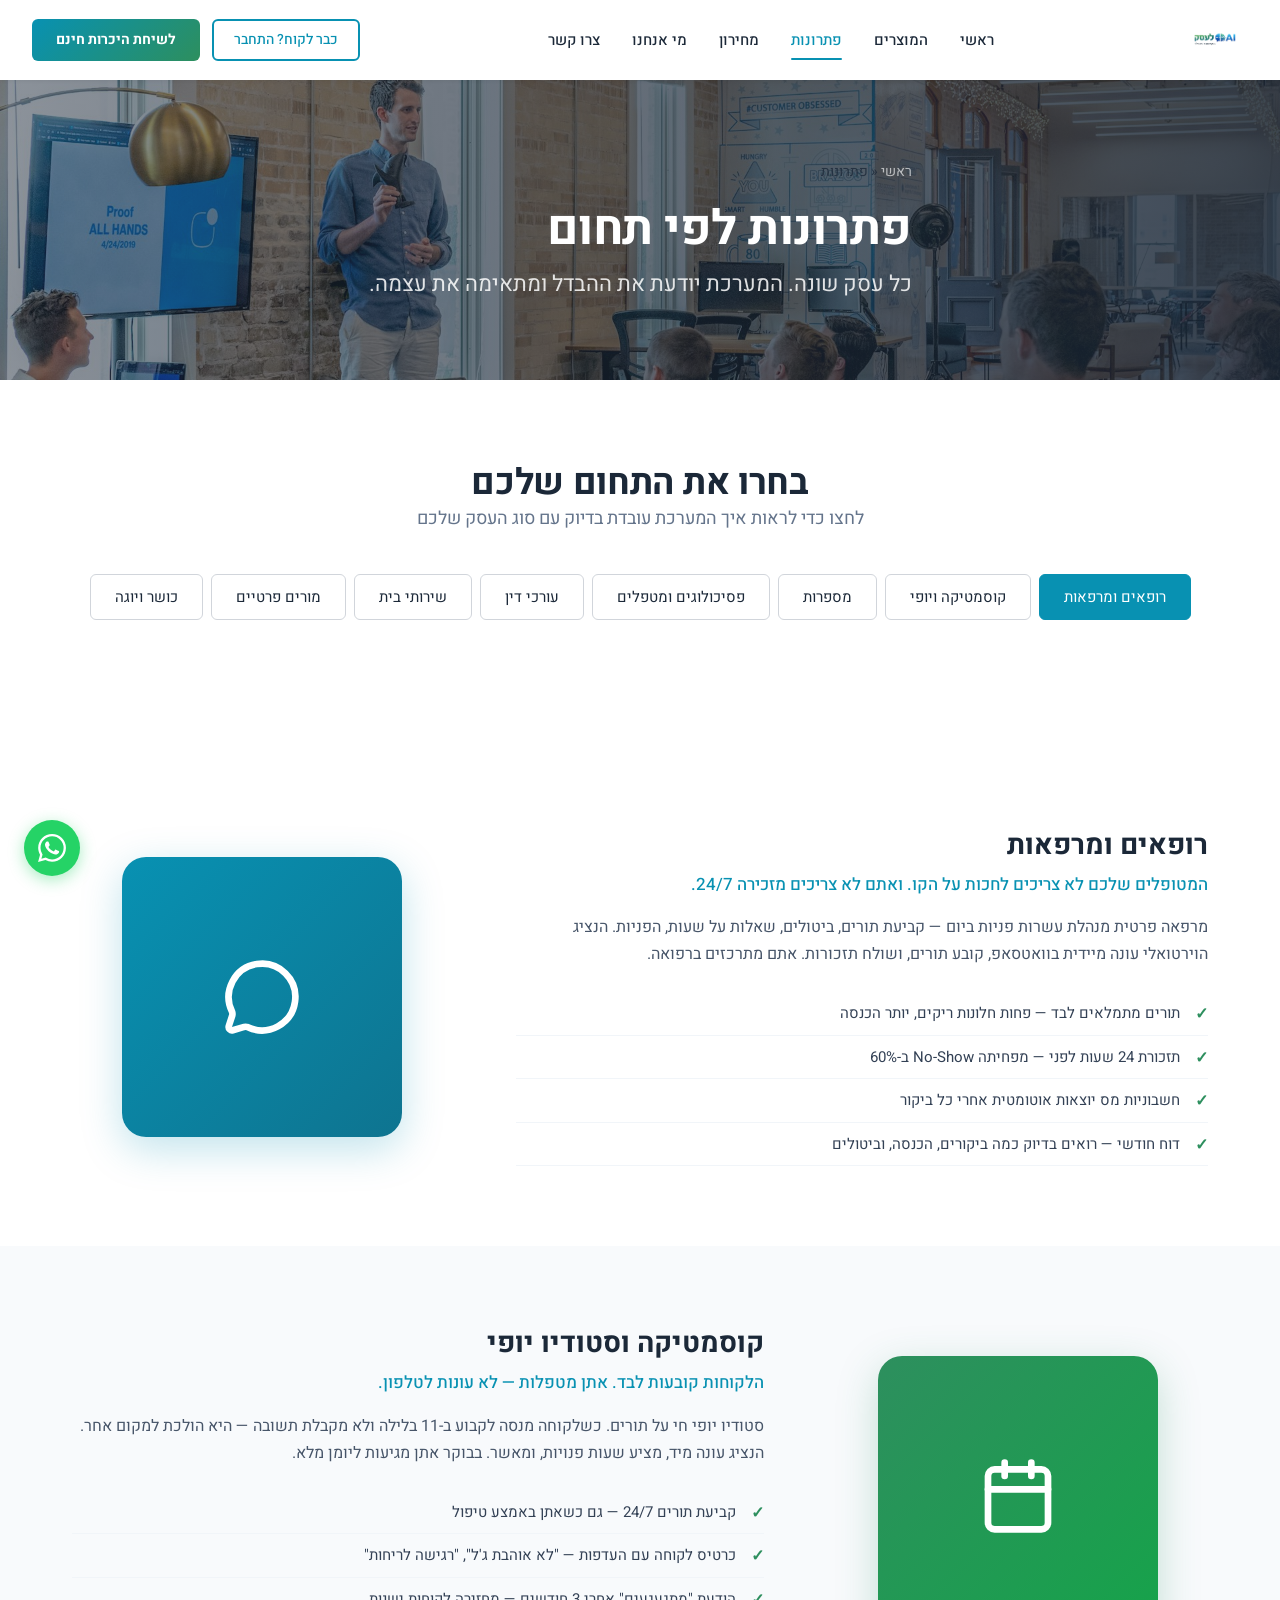
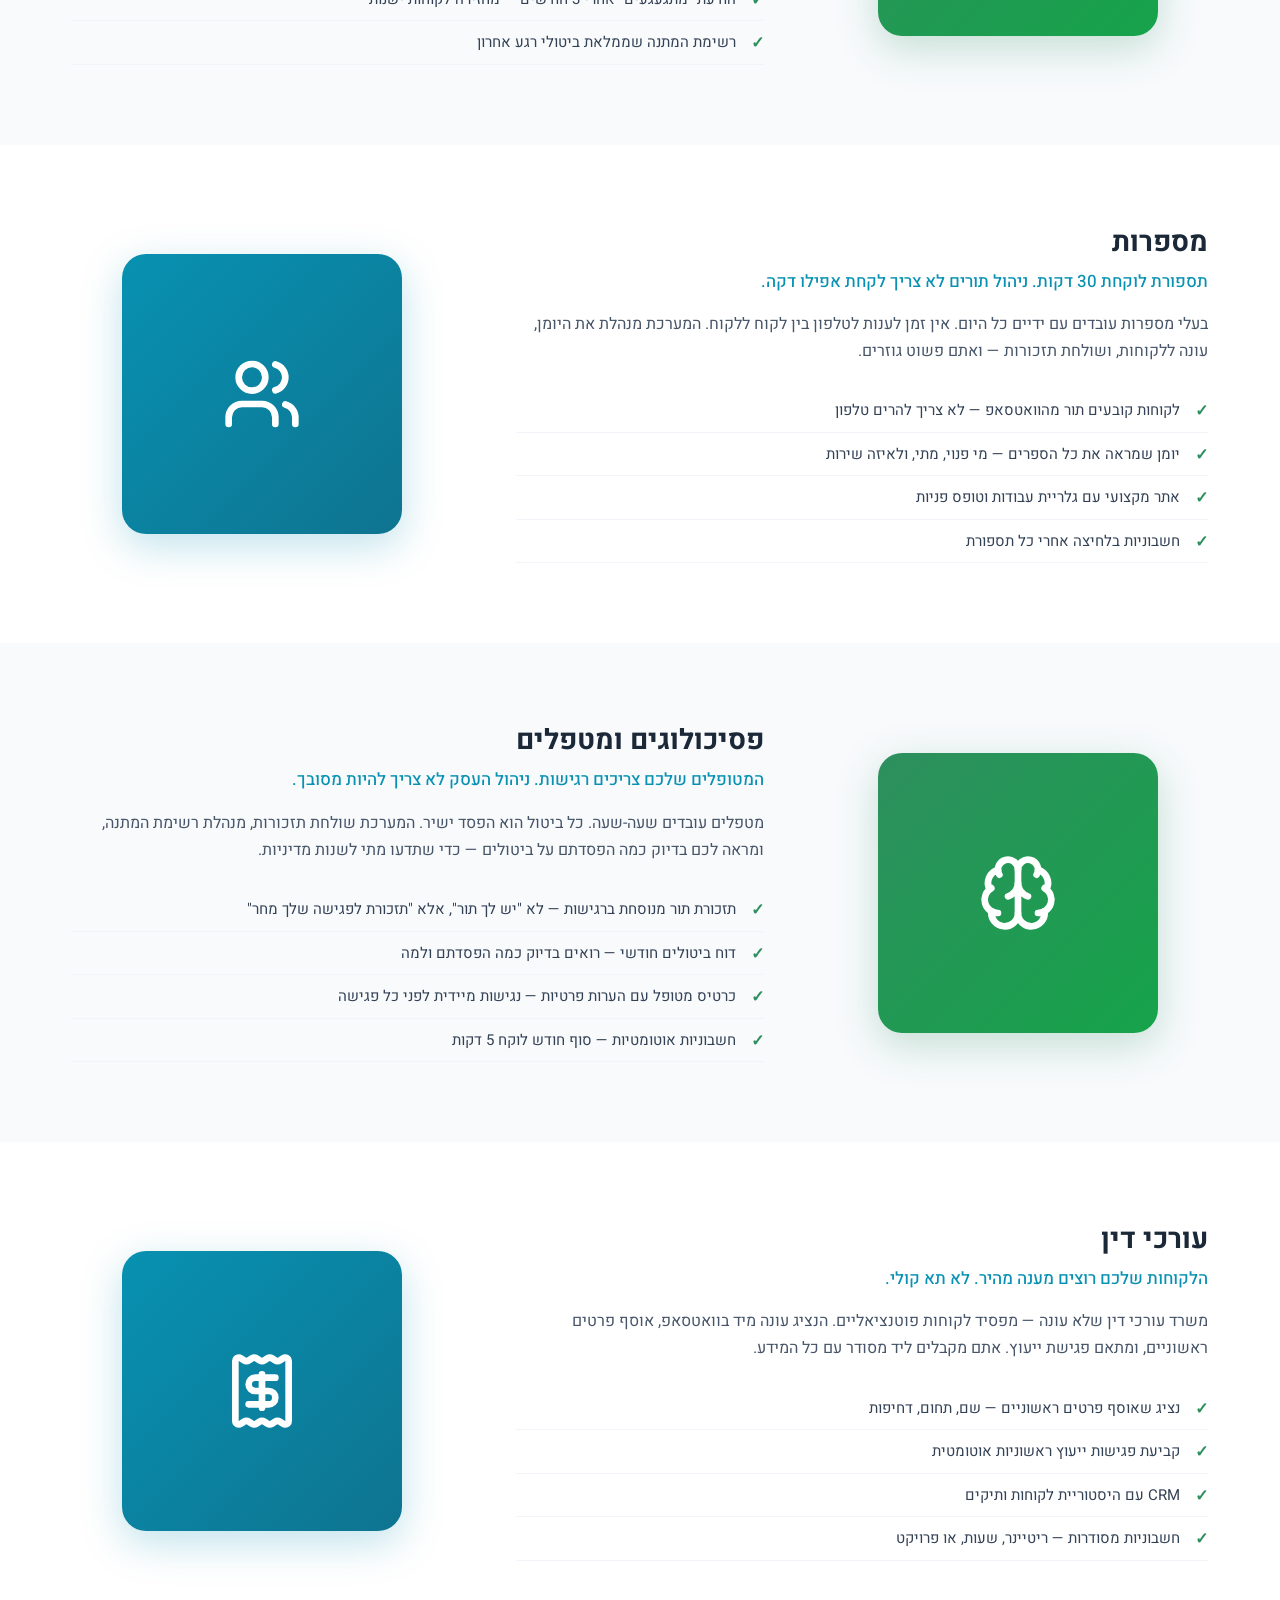
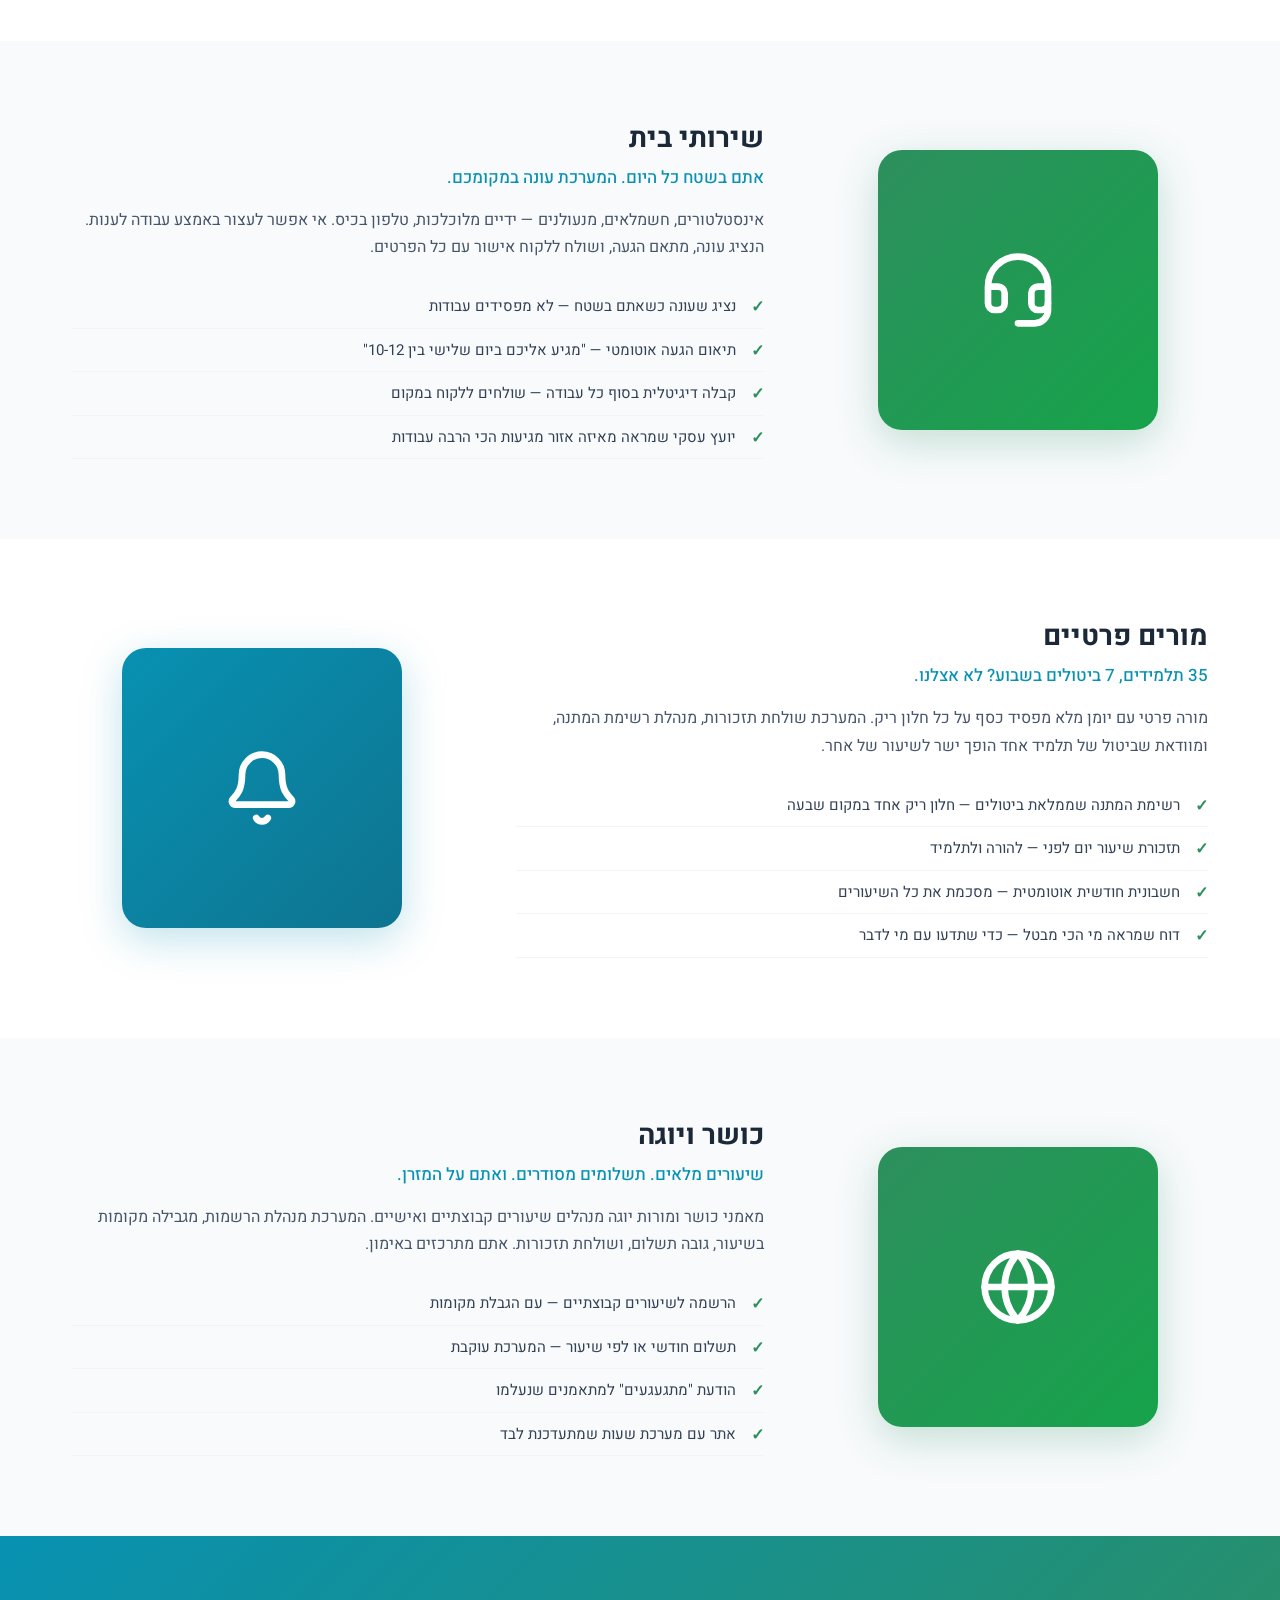
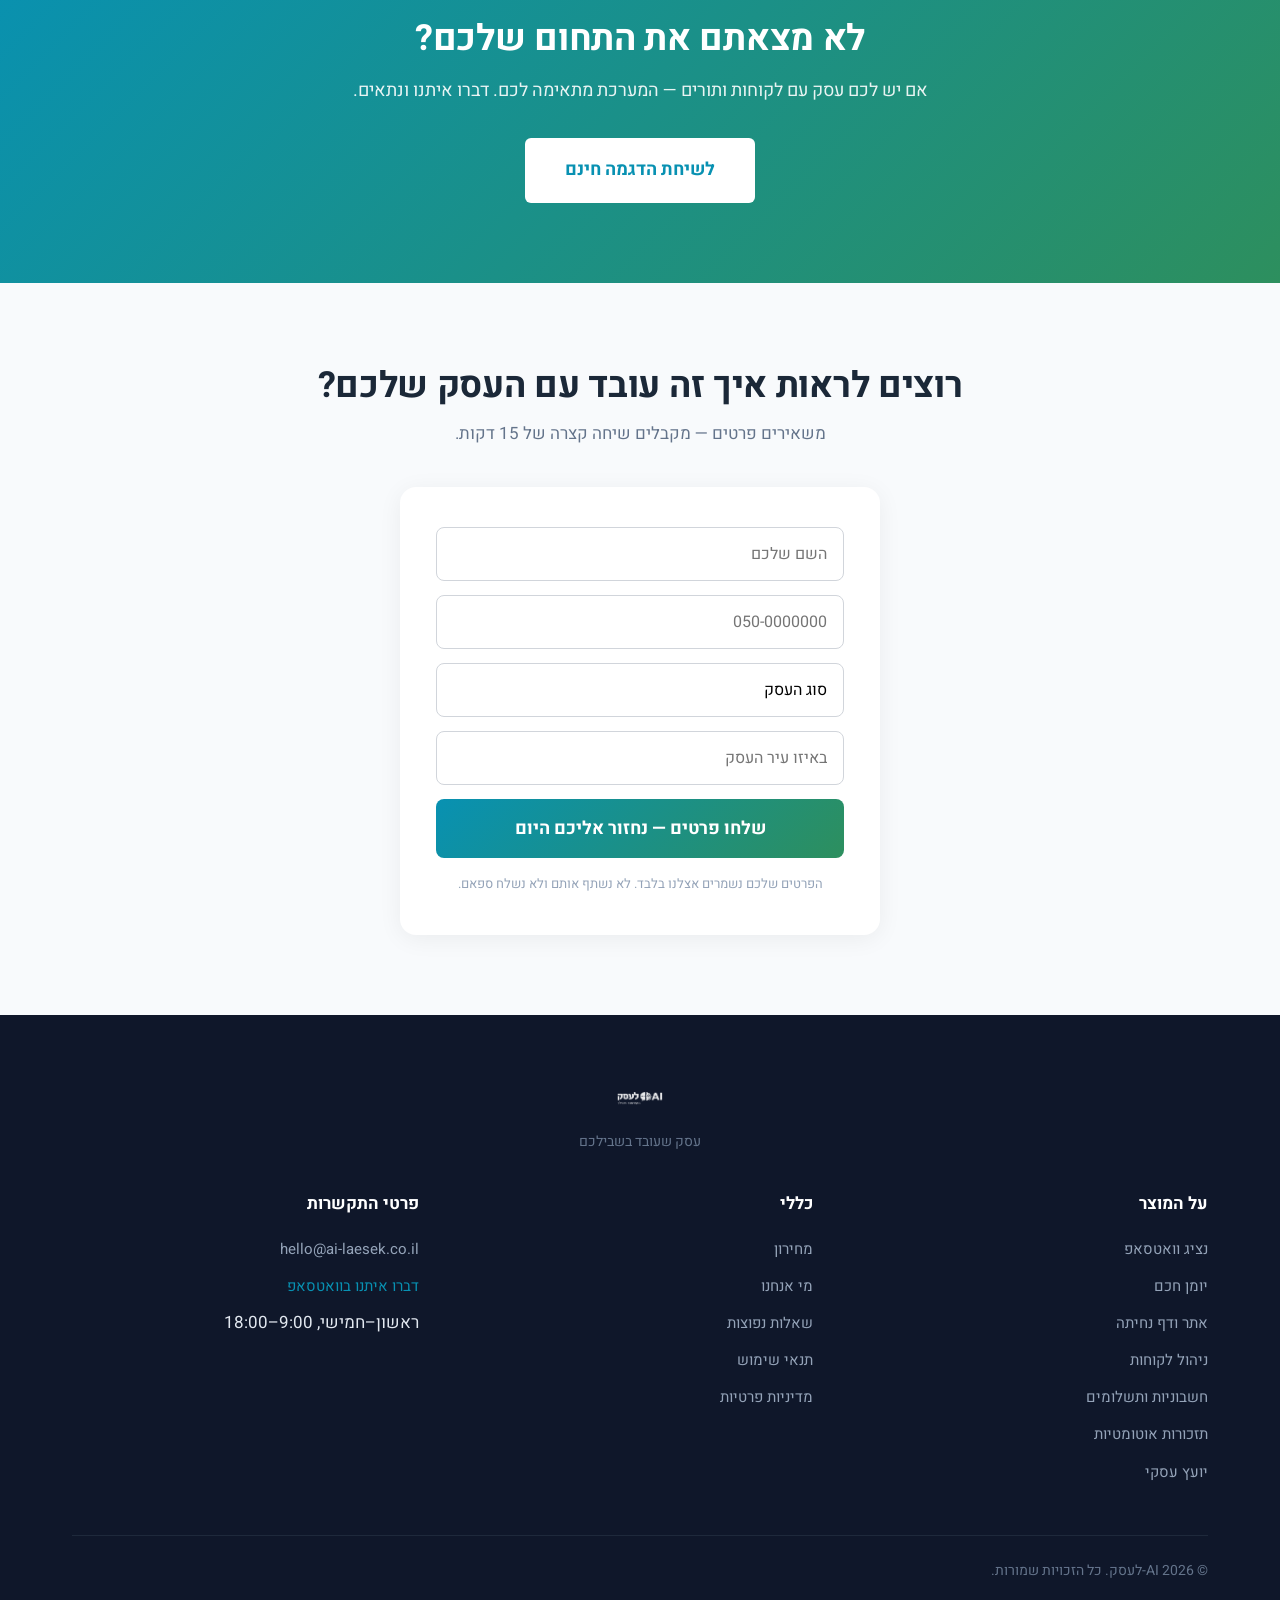
==== solutions.html @ e7e4cf7d "feat: add pricing, solutions, about, and contact pages Pricing: 3-tier cards (149/299/499), FAQ sect" ====
<!DOCTYPE html>
<html lang="he" dir="rtl">
<head>
  <meta charset="UTF-8">
  <meta name="viewport" content="width=device-width, initial-scale=1.0">
  <title>פתרונות לפי תחום — AI-לעסק</title>
  <meta name="description" content="פתרונות AI מותאמים לרופאים, קוסמטיקאיות, מספרות, פסיכולוגים, עורכי דין, מורים פרטיים ועוד.">
  <link rel="icon" href="logo.png" type="image/png">
  <link href="https://fonts.googleapis.com/css2?family=Heebo:wght@300;400;500;700;800&display=swap" rel="stylesheet">
  <link rel="stylesheet" href="style.css">
</head>
<body>

  <!-- ===== Nav ===== -->
  <nav class="nav">
    <div class="container-wide">
      <a href="index.html" class="nav-brand">
        <img src="logo.png" alt="AI-לעסק" class="nav-logo">
      </a>
      <div class="nav-links" id="navLinks">
        <a href="index.html" class="nav-link">ראשי</a>
        <a href="products.html" class="nav-link">המוצרים</a>
        <a href="solutions.html" class="nav-link active">פתרונות</a>
        <a href="pricing.html" class="nav-link">מחירון</a>
        <a href="about.html" class="nav-link">מי אנחנו</a>
        <a href="contact.html" class="nav-link">צרו קשר</a>
      </div>
      <div class="nav-actions">
        <a href="#" class="nav-login">כבר לקוח? התחבר</a>
        <a href="#lead-form" class="btn btn-primary btn-sm">לשיחת היכרות חינם</a>
      </div>
      <button class="nav-toggle" onclick="document.getElementById('navLinks').classList.toggle('open')" aria-label="תפריט">
        <span></span><span></span><span></span>
      </button>
    </div>
  </nav>

  <!-- ===== Page Header ===== -->
  <section class="page-header" style="background-image: url('assets/images/hero-bg.jpg');">
    <div class="container">
      <p class="hero-breadcrumb"><a href="index.html">ראשי</a> &laquo; פתרונות</p>
      <h1>פתרונות לפי תחום</h1>
      <h3>כל עסק שונה. המערכת יודעת את ההבדל ומתאימה את עצמה.</h3>
    </div>
  </section>

  <!-- ===== Intro ===== -->
  <section class="section-padding" style="background:#FFFFFF;">
    <div class="container text-center">
      <h2>בחרו את התחום שלכם</h2>
      <p style="color:#64748b; font-size:18px; margin-bottom:40px;">לחצו כדי לראות איך המערכת עובדת בדיוק עם סוג העסק שלכם</p>
      <div class="tabs">
        <a href="#medical" class="tab active">רופאים ומרפאות</a>
        <a href="#beauty" class="tab">קוסמטיקה ויופי</a>
        <a href="#hair" class="tab">מספרות</a>
        <a href="#therapy" class="tab">פסיכולוגים ומטפלים</a>
        <a href="#law" class="tab">עורכי דין</a>
        <a href="#home-services" class="tab">שירותי בית</a>
        <a href="#teaching" class="tab">מורים פרטיים</a>
        <a href="#fitness" class="tab">כושר ויוגה</a>
      </div>
    </div>
  </section>

  <!-- ===== Solution: Medical ===== -->
  <section id="medical" class="product-section section-padding">
    <div class="container">
      <div class="product-row">
        <div class="product-text">
          <h3>רופאים ומרפאות</h3>
          <p class="product-tagline">המטופלים שלכם לא צריכים לחכות על הקו. ואתם לא צריכים מזכירה 24/7.</p>
          <p>מרפאה פרטית מנהלת עשרות פניות ביום — קביעת תורים, ביטולים, שאלות על שעות, הפניות. הנציג הוירטואלי עונה מיידית בוואטסאפ, קובע תורים, ושולח תזכורות. אתם מתרכזים ברפואה.</p>
          <ul class="product-benefits">
            <li>תורים מתמלאים לבד — פחות חלונות ריקים, יותר הכנסה</li>
            <li>תזכורת 24 שעות לפני — מפחיתה No-Show ב-60%</li>
            <li>חשבוניות מס יוצאות אוטומטית אחרי כל ביקור</li>
            <li>דוח חודשי — רואים בדיוק כמה ביקורים, הכנסה, וביטולים</li>
          </ul>
        </div>
        <div class="product-visual">
          <div class="product-mockup">
            <img src="assets/icons/icon-chat.svg" alt="" style="width:80px; height:80px; filter:brightness(0) invert(1);">
          </div>
        </div>
      </div>
    </div>
  </section>

  <!-- ===== Solution: Beauty ===== -->
  <section id="beauty" class="product-section product-section-alt section-padding">
    <div class="container">
      <div class="product-row product-row-reverse">
        <div class="product-text">
          <h3>קוסמטיקה וסטודיו יופי</h3>
          <p class="product-tagline">הלקוחות קובעות לבד. אתן מטפלות — לא עונות לטלפון.</p>
          <p>סטודיו יופי חי על תורים. כשלקוחה מנסה לקבוע ב-11 בלילה ולא מקבלת תשובה — היא הולכת למקום אחר. הנציג עונה מיד, מציע שעות פנויות, ומאשר. בבוקר אתן מגיעות ליומן מלא.</p>
          <ul class="product-benefits">
            <li>קביעת תורים 24/7 — גם כשאתן באמצע טיפול</li>
            <li>כרטיס לקוחה עם העדפות — "לא אוהבת ג'ל", "רגישה לריחות"</li>
            <li>הודעת "מתגעגעים" אחרי 3 חודשים — מחזירה לקוחות ישנות</li>
            <li>רשימת המתנה שממלאת ביטולי רגע אחרון</li>
          </ul>
        </div>
        <div class="product-visual">
          <div class="product-mockup product-mockup-green">
            <img src="assets/icons/icon-calendar.svg" alt="" style="width:80px; height:80px; filter:brightness(0) invert(1);">
          </div>
        </div>
      </div>
    </div>
  </section>

  <!-- ===== Solution: Hair ===== -->
  <section id="hair" class="product-section section-padding">
    <div class="container">
      <div class="product-row">
        <div class="product-text">
          <h3>מספרות</h3>
          <p class="product-tagline">תספורת לוקחת 30 דקות. ניהול תורים לא צריך לקחת אפילו דקה.</p>
          <p>בעלי מספרות עובדים עם ידיים כל היום. אין זמן לענות לטלפון בין לקוח ללקוח. המערכת מנהלת את היומן, עונה ללקוחות, ושולחת תזכורות — ואתם פשוט גוזרים.</p>
          <ul class="product-benefits">
            <li>לקוחות קובעים תור מהוואטסאפ — לא צריך להרים טלפון</li>
            <li>יומן שמראה את כל הספרים — מי פנוי, מתי, ולאיזה שירות</li>
            <li>אתר מקצועי עם גלריית עבודות וטופס פניות</li>
            <li>חשבוניות בלחיצה אחרי כל תספורת</li>
          </ul>
        </div>
        <div class="product-visual">
          <div class="product-mockup">
            <img src="assets/icons/icon-users.svg" alt="" style="width:80px; height:80px; filter:brightness(0) invert(1);">
          </div>
        </div>
      </div>
    </div>
  </section>

  <!-- ===== Solution: Therapy ===== -->
  <section id="therapy" class="product-section product-section-alt section-padding">
    <div class="container">
      <div class="product-row product-row-reverse">
        <div class="product-text">
          <h3>פסיכולוגים ומטפלים</h3>
          <p class="product-tagline">המטופלים שלכם צריכים רגישות. ניהול העסק לא צריך להיות מסובך.</p>
          <p>מטפלים עובדים שעה-שעה. כל ביטול הוא הפסד ישיר. המערכת שולחת תזכורות, מנהלת רשימת המתנה, ומראה לכם בדיוק כמה הפסדתם על ביטולים — כדי שתדעו מתי לשנות מדיניות.</p>
          <ul class="product-benefits">
            <li>תזכורת תור מנוסחת ברגישות — לא "יש לך תור", אלא "תזכורת לפגישה שלך מחר"</li>
            <li>דוח ביטולים חודשי — רואים בדיוק כמה הפסדתם ולמה</li>
            <li>כרטיס מטופל עם הערות פרטיות — נגישות מיידית לפני כל פגישה</li>
            <li>חשבוניות אוטומטיות — סוף חודש לוקח 5 דקות</li>
          </ul>
        </div>
        <div class="product-visual">
          <div class="product-mockup product-mockup-green">
            <img src="assets/icons/icon-brain.svg" alt="" style="width:80px; height:80px; filter:brightness(0) invert(1);">
          </div>
        </div>
      </div>
    </div>
  </section>

  <!-- ===== Solution: Law ===== -->
  <section id="law" class="product-section section-padding">
    <div class="container">
      <div class="product-row">
        <div class="product-text">
          <h3>עורכי דין</h3>
          <p class="product-tagline">הלקוחות שלכם רוצים מענה מהיר. לא תא קולי.</p>
          <p>משרד עורכי דין שלא עונה — מפסיד לקוחות פוטנציאליים. הנציג עונה מיד בוואטסאפ, אוסף פרטים ראשוניים, ומתאם פגישת ייעוץ. אתם מקבלים ליד מסודר עם כל המידע.</p>
          <ul class="product-benefits">
            <li>נציג שאוסף פרטים ראשוניים — שם, תחום, דחיפות</li>
            <li>קביעת פגישות ייעוץ ראשוניות אוטומטית</li>
            <li>CRM עם היסטוריית לקוחות ותיקים</li>
            <li>חשבוניות מסודרות — ריטיינר, שעות, או פרויקט</li>
          </ul>
        </div>
        <div class="product-visual">
          <div class="product-mockup">
            <img src="assets/icons/icon-invoice.svg" alt="" style="width:80px; height:80px; filter:brightness(0) invert(1);">
          </div>
        </div>
      </div>
    </div>
  </section>

  <!-- ===== Solution: Home Services ===== -->
  <section id="home-services" class="product-section product-section-alt section-padding">
    <div class="container">
      <div class="product-row product-row-reverse">
        <div class="product-text">
          <h3>שירותי בית</h3>
          <p class="product-tagline">אתם בשטח כל היום. המערכת עונה במקומכם.</p>
          <p>אינסטלטורים, חשמלאים, מנעולנים — ידיים מלוכלכות, טלפון בכיס. אי אפשר לעצור באמצע עבודה לענות. הנציג עונה, מתאם הגעה, ושולח ללקוח אישור עם כל הפרטים.</p>
          <ul class="product-benefits">
            <li>נציג שעונה כשאתם בשטח — לא מפסידים עבודות</li>
            <li>תיאום הגעה אוטומטי — "מגיע אליכם ביום שלישי בין 10-12"</li>
            <li>קבלה דיגיטלית בסוף כל עבודה — שולחים ללקוח במקום</li>
            <li>יועץ עסקי שמראה מאיזה אזור מגיעות הכי הרבה עבודות</li>
          </ul>
        </div>
        <div class="product-visual">
          <div class="product-mockup product-mockup-green">
            <img src="assets/icons/icon-support.svg" alt="" style="width:80px; height:80px; filter:brightness(0) invert(1);">
          </div>
        </div>
      </div>
    </div>
  </section>

  <!-- ===== Solution: Teaching ===== -->
  <section id="teaching" class="product-section section-padding">
    <div class="container">
      <div class="product-row">
        <div class="product-text">
          <h3>מורים פרטיים</h3>
          <p class="product-tagline">35 תלמידים, 7 ביטולים בשבוע? לא אצלנו.</p>
          <p>מורה פרטי עם יומן מלא מפסיד כסף על כל חלון ריק. המערכת שולחת תזכורות, מנהלת רשימת המתנה, ומוודאת שביטול של תלמיד אחד הופך ישר לשיעור של אחר.</p>
          <ul class="product-benefits">
            <li>רשימת המתנה שממלאת ביטולים — חלון ריק אחד במקום שבעה</li>
            <li>תזכורת שיעור יום לפני — להורה ולתלמיד</li>
            <li>חשבונית חודשית אוטומטית — מסכמת את כל השיעורים</li>
            <li>דוח שמראה מי הכי מבטל — כדי שתדעו עם מי לדבר</li>
          </ul>
        </div>
        <div class="product-visual">
          <div class="product-mockup">
            <img src="assets/icons/icon-bell.svg" alt="" style="width:80px; height:80px; filter:brightness(0) invert(1);">
          </div>
        </div>
      </div>
    </div>
  </section>

  <!-- ===== Solution: Fitness ===== -->
  <section id="fitness" class="product-section product-section-alt section-padding">
    <div class="container">
      <div class="product-row product-row-reverse">
        <div class="product-text">
          <h3>כושר ויוגה</h3>
          <p class="product-tagline">שיעורים מלאים. תשלומים מסודרים. ואתם על המזרן.</p>
          <p>מאמני כושר ומורות יוגה מנהלים שיעורים קבוצתיים ואישיים. המערכת מנהלת הרשמות, מגבילה מקומות בשיעור, גובה תשלום, ושולחת תזכורות. אתם מתרכזים באימון.</p>
          <ul class="product-benefits">
            <li>הרשמה לשיעורים קבוצתיים — עם הגבלת מקומות</li>
            <li>תשלום חודשי או לפי שיעור — המערכת עוקבת</li>
            <li>הודעת "מתגעגעים" למתאמנים שנעלמו</li>
            <li>אתר עם מערכת שעות שמתעדכנת לבד</li>
          </ul>
        </div>
        <div class="product-visual">
          <div class="product-mockup product-mockup-green">
            <img src="assets/icons/icon-globe.svg" alt="" style="width:80px; height:80px; filter:brightness(0) invert(1);">
          </div>
        </div>
      </div>
    </div>
  </section>

  <!-- ===== CTA ===== -->
  <section class="cta-section section-padding">
    <div class="container">
      <h2>לא מצאתם את התחום שלכם?</h2>
      <p>אם יש לכם עסק עם לקוחות ותורים — המערכת מתאימה לכם. דברו איתנו ונתאים.</p>
      <a href="#lead-form" class="btn btn-white btn-lg">לשיחת הדגמה חינם</a>
    </div>
  </section>

  <!-- ===== Lead Form ===== -->
  <section id="lead-form" class="lead-form-section section-padding">
    <div class="container text-center">
      <h2>רוצים לראות איך זה עובד עם העסק שלכם?</h2>
      <p class="lead-form-sub">משאירים פרטים — מקבלים שיחה קצרה של 15 דקות.</p>
      <div class="form-container">
        <form>
          <input type="text" class="form-field" placeholder="השם שלכם" autocomplete="name">
          <input type="tel" class="form-field" placeholder="050-0000000" autocomplete="tel">
          <select class="form-field">
            <option value="" disabled selected>סוג העסק</option>
            <option value="medical">רפואה / מרפאה</option>
            <option value="beauty">יופי וטיפוח</option>
            <option value="hair">מספרה</option>
            <option value="therapy">טיפול נפשי</option>
            <option value="physio">פיזיותרפיה / רפואה משלימה</option>
            <option value="fitness">כושר / יוגה / פילאטיס</option>
            <option value="home">שירותי בית</option>
            <option value="consulting">ייעוץ / עריכת דין / ראיית חשבון</option>
            <option value="teaching">הוראה פרטית</option>
            <option value="other">אחר</option>
          </select>
          <input type="text" class="form-field" placeholder="באיזו עיר העסק" autocomplete="address-level2">
          <button type="button" class="form-submit">שלחו פרטים — נחזור אליכם היום</button>
          <p class="form-privacy">הפרטים שלכם נשמרים אצלנו בלבד. לא נשתף אותם ולא נשלח ספאם.</p>
        </form>
      </div>
    </div>
  </section>

  <!-- ===== Footer ===== -->
  <footer class="footer">
    <div class="container">
      <div style="text-align:center; margin-bottom:40px;">
        <img src="logo.png" alt="AI-לעסק" style="height:48px; margin:0 auto 8px; filter: brightness(0) invert(1); opacity:0.9;">
        <p style="font-size:14px; color:#64748b;">עסק שעובד בשבילכם</p>
      </div>
      <div class="footer-grid">
        <div class="footer-col"><h4>על המוצר</h4><ul><li><a href="products.html#whatsapp">נציג וואטסאפ</a></li><li><a href="products.html#calendar">יומן חכם</a></li><li><a href="products.html#website">אתר ודף נחיתה</a></li><li><a href="products.html#crm">ניהול לקוחות</a></li><li><a href="products.html#invoices">חשבוניות ותשלומים</a></li><li><a href="products.html#reminders">תזכורות אוטומטיות</a></li><li><a href="products.html#advisor">יועץ עסקי</a></li></ul></div>
        <div class="footer-col"><h4>כללי</h4><ul><li><a href="pricing.html">מחירון</a></li><li><a href="about.html">מי אנחנו</a></li><li><a href="#">שאלות נפוצות</a></li><li><a href="#">תנאי שימוש</a></li><li><a href="#">מדיניות פרטיות</a></li></ul></div>
        <div class="footer-col"><h4>פרטי התקשרות</h4><ul><li><a href="mailto:hello@ai-laesek.co.il">hello@ai-laesek.co.il</a></li><li><a href="#" style="color:#0891B2;">דברו איתנו בוואטסאפ</a></li><li>ראשון–חמישי, 9:00–18:00</li></ul></div>
      </div>
      <div class="footer-bottom"><span>&copy; 2026 AI-לעסק. כל הזכויות שמורות.</span><span></span></div>
    </div>
  </footer>

  <a href="#" class="wa-float" aria-label="WhatsApp"><svg width="28" height="28" viewBox="0 0 24 24" fill="white"><path d="M17.472 14.382c-.297-.149-1.758-.867-2.03-.967-.273-.099-.471-.148-.67.15-.197.297-.767.966-.94 1.164-.173.199-.347.223-.644.075-.297-.15-1.255-.463-2.39-1.475-.883-.788-1.48-1.761-1.653-2.059-.173-.297-.018-.458.13-.606.134-.133.298-.347.446-.52.149-.174.198-.298.298-.497.099-.198.05-.371-.025-.52-.075-.149-.669-1.612-.916-2.207-.242-.579-.487-.5-.669-.51-.173-.008-.371-.01-.57-.01-.198 0-.52.074-.792.372-.272.297-1.04 1.016-1.04 2.479 0 1.462 1.065 2.875 1.213 3.074.149.198 2.096 3.2 5.077 4.487.709.306 1.262.489 1.694.625.712.227 1.36.195 1.871.118.571-.085 1.758-.719 2.006-1.413.248-.694.248-1.289.173-1.413-.074-.124-.272-.198-.57-.347m-5.421 7.403h-.004a9.87 9.87 0 01-5.031-1.378l-.361-.214-3.741.982.998-3.648-.235-.374a9.86 9.86 0 01-1.51-5.26c.001-5.45 4.436-9.884 9.888-9.884 2.64 0 5.122 1.03 6.988 2.898a9.825 9.825 0 012.893 6.994c-.003 5.45-4.437 9.884-9.885 9.884m8.413-18.297A11.815 11.815 0 0012.05 0C5.495 0 .16 5.335.157 11.892c0 2.096.547 4.142 1.588 5.945L.057 24l6.305-1.654a11.882 11.882 0 005.683 1.448h.005c6.554 0 11.89-5.335 11.893-11.893a11.821 11.821 0 00-3.48-8.413z"/></svg></a>

</body>
</html>
---- style.css ----
/* ===== AI-לעסק — Shared Stylesheet =====
   Design system: Teal #0891B2 + Green #2D8F5E
   Font: Heebo (Hebrew), system fallback
   Layout reference: mybusiness.co.il
   ========================================= */

/* ===== Reset ===== */
*, *::before, *::after {
  margin: 0;
  padding: 0;
  box-sizing: border-box;
}

/* ===== Base ===== */
html {
  scroll-behavior: smooth;
}

body {
  font-family: 'Heebo', sans-serif;
  font-weight: 400;
  font-size: 17px;
  line-height: 1.6;
  color: #1B2838;
  background: #FFFFFF;
  overflow-x: hidden;
}

h1, h2, h3, h4 {
  line-height: 1.25;
  font-weight: 700;
}

h1 { font-size: 48px; letter-spacing: -0.5px; }
h2 { font-size: 36px; letter-spacing: -0.3px; }
h3 { font-size: 22px; }
h4 { font-size: 18px; }

a {
  text-decoration: none;
  color: inherit;
}

img {
  max-width: 100%;
  display: block;
}

ul { list-style: none; }

/* ===== Utility ===== */
.container {
  max-width: 1200px;
  margin-inline: auto;
  padding-inline: 32px;
}

.container-wide {
  max-width: 1400px;
  margin-inline: auto;
  padding-inline: 32px;
}

.section-padding {
  padding-block: 80px;
}

.text-center {
  text-align: center;
}

/* ===== Animations ===== */
@keyframes fadeInUp {
  from { opacity: 0; transform: translateY(24px); }
  to { opacity: 1; transform: translateY(0); }
}

.fade-in {
  animation: fadeInUp 0.6s ease-out both;
}

/* ===== Buttons ===== */
.btn {
  display: inline-flex;
  align-items: center;
  justify-content: center;
  gap: 8px;
  font-family: 'Heebo', sans-serif;
  font-weight: 700;
  font-size: 16px;
  border: none;
  border-radius: 6px;
  cursor: pointer;
  padding: 14px 32px;
  transition: transform 0.2s ease, box-shadow 0.2s ease, background 0.2s ease;
}

.btn:hover {
  transform: translateY(-1px);
  box-shadow: 0 4px 16px rgba(0,0,0,0.12);
}

.btn-primary {
  background: linear-gradient(135deg, #0891B2, #2D8F5E);
  color: #FFFFFF;
}

.btn-secondary {
  background: #FFFFFF;
  color: #0891B2;
  border: 2px solid #0891B2;
}

.btn-secondary:hover {
  background: #0891B2;
  color: #FFFFFF;
}

.btn-white {
  background: #FFFFFF;
  color: #0891B2;
  font-weight: 700;
}

.btn-white:hover {
  background: #f0fdfa;
}

.btn-sm {
  padding: 10px 24px;
  font-size: 14px;
}

.btn-lg {
  padding: 18px 40px;
  font-size: 18px;
}

/* ===== Nav (shared across all pages) ===== */
.nav {
  position: sticky;
  top: 0;
  z-index: 100;
  background: rgba(255, 255, 255, 0.97);
  backdrop-filter: blur(12px);
  -webkit-backdrop-filter: blur(12px);
  height: 80px;
  display: flex;
  align-items: center;
  box-shadow: 0 1px 4px rgba(0,0,0,0.06);
}

.nav .container-wide {
  display: flex;
  align-items: center;
  justify-content: space-between;
  width: 100%;
}

.nav-brand {
  display: flex;
  align-items: center;
}

.nav-logo {
  height: 44px;
  width: auto;
}

.nav-links {
  display: flex;
  align-items: center;
  gap: 32px;
}

.nav-link {
  font-size: 15px;
  font-weight: 500;
  color: #1B2838;
  padding: 8px 0;
  position: relative;
  transition: color 0.2s;
}

.nav-link:hover,
.nav-link.active {
  color: #0891B2;
}

.nav-link.active::after {
  content: '';
  position: absolute;
  bottom: 0;
  right: 0;
  left: 0;
  height: 2px;
  background: #0891B2;
  border-radius: 1px;
}

.nav-actions {
  display: flex;
  align-items: center;
  gap: 12px;
}

.nav-login {
  font-size: 14px;
  font-weight: 500;
  color: #0891B2;
  border: 2px solid #0891B2;
  border-radius: 6px;
  padding: 8px 20px;
  transition: all 0.2s;
}

.nav-login:hover {
  background: #0891B2;
  color: #FFFFFF;
}

/* Mobile menu toggle */
.nav-toggle {
  display: none;
  background: none;
  border: none;
  cursor: pointer;
  padding: 8px;
}

.nav-toggle span {
  display: block;
  width: 24px;
  height: 2px;
  background: #1B2838;
  margin: 6px 0;
  transition: 0.3s;
}

/* ===== Hero (full-width background image) ===== */
.hero {
  position: relative;
  min-height: 560px;
  display: flex;
  align-items: center;
  background-size: cover;
  background-position: center;
  background-repeat: no-repeat;
  overflow: hidden;
}

.hero::before {
  content: '';
  position: absolute;
  inset: 0;
  background: linear-gradient(to left, rgba(27, 40, 56, 0.82), rgba(27, 40, 56, 0.4));
  z-index: 1;
}

.hero .container {
  position: relative;
  z-index: 2;
}

.hero-content {
  max-width: 640px;
  margin-inline-start: auto;
  color: #FFFFFF;
}

.hero-breadcrumb {
  font-size: 14px;
  opacity: 0.8;
  margin-bottom: 16px;
}

.hero-breadcrumb a {
  color: #FFFFFF;
  opacity: 0.8;
}

.hero-breadcrumb a:hover {
  opacity: 1;
}

.hero h1 {
  font-size: 52px;
  margin-bottom: 20px;
  line-height: 1.15;
}

.hero-sub {
  font-size: 20px;
  font-weight: 300;
  line-height: 1.6;
  margin-bottom: 32px;
  opacity: 0.95;
}

.hero-actions {
  display: flex;
  gap: 16px;
  flex-wrap: wrap;
}

/* ===== Trust Strip (logos / verticals) ===== */
.trust-strip {
  padding: 40px 0;
  background: #FFFFFF;
  border-bottom: 1px solid #f1f5f9;
}

.trust-strip h3 {
  text-align: center;
  font-size: 18px;
  font-weight: 500;
  color: #64748b;
  margin-bottom: 24px;
}

.trust-logos {
  display: flex;
  align-items: center;
  justify-content: center;
  gap: 48px;
  flex-wrap: wrap;
}

.trust-logos img {
  height: 40px;
  opacity: 0.6;
  filter: grayscale(100%);
  transition: opacity 0.3s, filter 0.3s;
}

.trust-logos img:hover {
  opacity: 1;
  filter: none;
}

/* ===== Feature Grid (8 icons) ===== */
.features {
  background: #FFFFFF;
}

.features h2 {
  text-align: center;
  margin-bottom: 16px;
}

.features-subtitle {
  text-align: center;
  font-size: 18px;
  color: #64748b;
  margin-bottom: 56px;
}

.features-grid {
  display: grid;
  grid-template-columns: repeat(4, 1fr);
  gap: 40px;
}

.features-grid-5 {
  grid-template-columns: repeat(3, 1fr);
}

.feature-card {
  text-align: center;
  padding: 32px 16px;
}

.feature-icon {
  width: 72px;
  height: 72px;
  margin: 0 auto 20px;
  background: linear-gradient(135deg, #0891B2, #2D8F5E);
  border-radius: 16px;
  display: flex;
  align-items: center;
  justify-content: center;
  box-shadow: 0 4px 16px rgba(8, 145, 178, 0.2);
}

.feature-icon img {
  width: 36px;
  height: 36px;
  filter: brightness(0) invert(1);
}

.feature-icon .emoji-icon {
  font-size: 32px;
  line-height: 1;
}

.feature-card h4 {
  margin-bottom: 8px;
  color: #0891B2;
  font-size: 18px;
}

.feature-card p {
  font-size: 15px;
  color: #475569;
  line-height: 1.5;
}

/* ===== How It Works (3 steps) ===== */
.how-it-works {
  background: #f8fafc;
}

.how-it-works h2 {
  text-align: center;
  margin-bottom: 56px;
}

.steps-grid {
  display: grid;
  grid-template-columns: repeat(3, 1fr);
  gap: 40px;
}

.step-card {
  text-align: center;
  padding: 40px 24px;
  background: #FFFFFF;
  border-radius: 12px;
  box-shadow: 0 2px 12px rgba(0,0,0,0.04);
  position: relative;
}

.step-number {
  width: 56px;
  height: 56px;
  background: linear-gradient(135deg, #0891B2, #2D8F5E);
  color: #FFFFFF;
  border-radius: 50%;
  display: flex;
  align-items: center;
  justify-content: center;
  font-size: 24px;
  font-weight: 700;
  margin: 0 auto 20px;
}

.step-card h3 {
  margin-bottom: 12px;
  font-size: 20px;
}

.step-card p {
  font-size: 15px;
  color: #64748b;
  line-height: 1.6;
}

/* ===== Testimonials ===== */
.testimonials {
  background: #FFFFFF;
}

.testimonials h2 {
  text-align: center;
  margin-bottom: 56px;
}

.testimonials-grid {
  display: grid;
  grid-template-columns: repeat(3, 1fr);
  gap: 28px;
}

.testimonial-card {
  background: #FFFFFF;
  border: 1px solid #e2e8f0;
  border-radius: 12px;
  padding: 32px 28px;
  display: flex;
  flex-direction: column;
  transition: box-shadow 0.3s;
}

.testimonial-card:hover {
  box-shadow: 0 8px 24px rgba(0,0,0,0.08);
}

.testimonial-stars {
  color: #f59e0b;
  font-size: 18px;
  margin-bottom: 16px;
  letter-spacing: 2px;
}

.testimonial-text {
  flex: 1;
  font-size: 15px;
  line-height: 1.7;
  color: #334155;
  margin-bottom: 24px;
}

.testimonial-footer {
  display: flex;
  align-items: center;
  gap: 12px;
}

.testimonial-avatar {
  width: 44px;
  height: 44px;
  border-radius: 50%;
  display: flex;
  align-items: center;
  justify-content: center;
  font-weight: 700;
  font-size: 18px;
  color: #FFFFFF;
  flex-shrink: 0;
}

.avatar-1 { background: #0891B2; }
.avatar-2 { background: #2D8F5E; }
.avatar-3 { background: #0891B2; }
.avatar-4 { background: #7c3aed; }
.avatar-5 { background: #e11d48; }
.avatar-6 { background: #f59e0b; }

.testimonial-info {
  display: flex;
  flex-direction: column;
}

.testimonial-name {
  font-weight: 700;
  font-size: 15px;
}

.testimonial-role {
  font-size: 13px;
  color: #64748b;
}

/* ===== CTA Section ===== */
.cta-section {
  background: linear-gradient(135deg, #0891B2, #2D8F5E);
  color: #FFFFFF;
  text-align: center;
}

.cta-section h2 {
  margin-bottom: 16px;
}

.cta-section p {
  font-size: 18px;
  opacity: 0.9;
  margin-bottom: 32px;
  max-width: 600px;
  margin-inline: auto;
}

/* ===== Lead Form ===== */
.lead-form-section {
  background: #f8fafc;
}

.lead-form-section h2 {
  text-align: center;
  margin-bottom: 12px;
}

.lead-form-sub {
  text-align: center;
  font-size: 17px;
  color: #64748b;
  margin-bottom: 40px;
  max-width: 560px;
  margin-inline: auto;
}

.form-container {
  max-width: 480px;
  margin: 0 auto;
  background: #FFFFFF;
  border-radius: 16px;
  padding: 40px 36px;
  box-shadow: 0 4px 24px rgba(0,0,0,0.06);
}

.form-field {
  display: block;
  width: 100%;
  padding: 14px 16px;
  border: 1px solid #d1d5db;
  border-radius: 8px;
  font-family: 'Heebo', sans-serif;
  font-size: 16px;
  direction: rtl;
  margin-bottom: 14px;
  transition: border-color 0.2s;
  background: #FFFFFF;
  -webkit-appearance: none;
}

.form-field:focus {
  outline: none;
  border-color: #0891B2;
  box-shadow: 0 0 0 3px rgba(8, 145, 178, 0.1);
}

.form-submit {
  display: block;
  width: 100%;
  padding: 16px;
  background: linear-gradient(135deg, #0891B2, #2D8F5E);
  color: #FFFFFF;
  border: none;
  border-radius: 8px;
  font-family: 'Heebo', sans-serif;
  font-size: 18px;
  font-weight: 700;
  cursor: pointer;
  transition: transform 0.2s, box-shadow 0.2s;
  margin-top: 8px;
}

.form-submit:hover {
  transform: translateY(-1px);
  box-shadow: 0 4px 16px rgba(8, 145, 178, 0.3);
}

.form-privacy {
  text-align: center;
  font-size: 13px;
  color: #94a3b8;
  margin-top: 16px;
}

/* ===== Footer (shared across all pages) ===== */
.footer-cta {
  background: linear-gradient(135deg, #0891B2, #2D8F5E);
  padding: 60px 0;
}

.footer-cta h2 {
  text-align: center;
  color: #FFFFFF;
  margin-bottom: 32px;
}

.footer-cta .form-container {
  background: rgba(255,255,255,0.1);
  backdrop-filter: blur(8px);
  border: 1px solid rgba(255,255,255,0.2);
}

.footer-cta .form-field {
  background: rgba(255,255,255,0.95);
}

.footer-cta .form-submit {
  background: #FFFFFF;
  color: #0891B2;
}

.footer {
  background: #0f172a;
  color: #e2e8f0;
  padding: 60px 0 32px;
}

.footer-grid {
  display: grid;
  grid-template-columns: 1fr 1fr 1fr;
  gap: 48px;
  margin-bottom: 40px;
}

.footer-col h4 {
  color: #FFFFFF;
  font-size: 17px;
  margin-bottom: 20px;
}

.footer-col ul li {
  margin-bottom: 10px;
}

.footer-col ul li a {
  color: #94a3b8;
  font-size: 15px;
  transition: color 0.2s;
}

.footer-col ul li a:hover {
  color: #0891B2;
}

.footer-contact-item {
  display: flex;
  align-items: center;
  gap: 12px;
  margin-bottom: 14px;
  font-size: 15px;
  color: #94a3b8;
}

.footer-contact-icon {
  width: 20px;
  height: 20px;
  color: #0891B2;
  flex-shrink: 0;
}

.footer-social {
  display: flex;
  gap: 16px;
  margin-top: 20px;
}

.footer-social a {
  width: 40px;
  height: 40px;
  border-radius: 50%;
  border: 1px solid #334155;
  display: flex;
  align-items: center;
  justify-content: center;
  color: #94a3b8;
  font-size: 16px;
  transition: all 0.2s;
}

.footer-social a:hover {
  border-color: #0891B2;
  color: #0891B2;
  background: rgba(8, 145, 178, 0.1);
}

.footer-bottom {
  border-top: 1px solid #1e293b;
  padding-top: 24px;
  display: flex;
  justify-content: space-between;
  align-items: center;
  font-size: 14px;
  color: #64748b;
}

.footer-bottom-logo {
  height: 32px;
  opacity: 0.7;
}

/* ===== WhatsApp Float Button ===== */
.wa-float {
  position: fixed;
  bottom: 24px;
  left: 24px;
  width: 56px;
  height: 56px;
  background: #25D366;
  border-radius: 50%;
  display: flex;
  align-items: center;
  justify-content: center;
  box-shadow: 0 4px 16px rgba(37, 211, 102, 0.4);
  z-index: 99;
  transition: transform 0.2s;
  color: #FFFFFF;
  font-size: 28px;
}

.wa-float:hover {
  transform: scale(1.1);
}

/* ===== Page Header (for inner pages) ===== */
.page-header {
  position: relative;
  min-height: 300px;
  display: flex;
  align-items: center;
  background-size: cover;
  background-position: center;
}

.page-header::before {
  content: '';
  position: absolute;
  inset: 0;
  background: linear-gradient(to left, rgba(27, 40, 56, 0.85), rgba(27, 40, 56, 0.5));
  z-index: 1;
}

.page-header .container {
  position: relative;
  z-index: 2;
  text-align: right;
}

.page-header h1 {
  color: #FFFFFF;
  margin-bottom: 12px;
}

.page-header h3 {
  color: rgba(255,255,255,0.85);
  font-weight: 400;
}

/* ===== Pricing Cards ===== */
.pricing-grid {
  display: grid;
  grid-template-columns: repeat(3, 1fr);
  gap: 28px;
}

.pricing-card {
  background: #FFFFFF;
  border-radius: 16px;
  padding: 40px 28px;
  text-align: center;
  border: 1px solid #e2e8f0;
  transition: transform 0.3s, box-shadow 0.3s;
}

.pricing-card:hover {
  transform: translateY(-4px);
  box-shadow: 0 12px 32px rgba(0,0,0,0.08);
}

.pricing-card.featured {
  border: 2px solid #0891B2;
  position: relative;
}

.pricing-card.featured::before {
  content: attr(data-badge);
  position: absolute;
  top: -14px;
  right: 50%;
  transform: translateX(50%);
  background: linear-gradient(135deg, #0891B2, #2D8F5E);
  color: #FFFFFF;
  padding: 4px 20px;
  border-radius: 20px;
  font-size: 13px;
  font-weight: 700;
}

.pricing-card h3 {
  margin-bottom: 8px;
}

.pricing-price {
  font-size: 48px;
  font-weight: 700;
  color: #0891B2;
  margin: 16px 0 4px;
}

.pricing-price span {
  font-size: 18px;
  color: #64748b;
}

.pricing-period {
  font-size: 14px;
  color: #94a3b8;
  margin-bottom: 24px;
}

.pricing-features {
  text-align: right;
  margin-bottom: 32px;
}

.pricing-features li {
  padding: 8px 0;
  font-size: 15px;
  color: #475569;
  border-bottom: 1px solid #f1f5f9;
  display: flex;
  align-items: center;
  gap: 8px;
}

.pricing-features li::before {
  content: '✓';
  color: #2D8F5E;
  font-weight: 700;
  flex-shrink: 0;
}

/* ===== Tabs (for products page) ===== */
.tabs {
  display: flex;
  flex-wrap: wrap;
  gap: 8px;
  justify-content: center;
  margin-bottom: 48px;
}

.tab {
  padding: 10px 24px;
  border: 1px solid #d1d5db;
  border-radius: 6px;
  font-family: 'Heebo', sans-serif;
  font-size: 15px;
  cursor: pointer;
  background: #FFFFFF;
  transition: all 0.2s;
}

.tab:hover,
.tab.active {
  background: #0891B2;
  color: #FFFFFF;
  border-color: #0891B2;
}

/* ===== FAQ ===== */
.faq-item {
  background: #FFFFFF;
  border: 1px solid #e2e8f0;
  border-radius: 12px;
  padding: 24px 28px;
  margin-bottom: 16px;
}

.faq-question {
  color: #1B2838;
  font-size: 17px;
  margin-bottom: 8px;
}

.faq-answer {
  color: #64748b;
  font-size: 15px;
  line-height: 1.6;
}

/* ===== Product Sections (products page) ===== */
.product-section {
  background: #FFFFFF;
}

.product-section-alt {
  background: #f8fafc;
}

.product-row {
  display: grid;
  grid-template-columns: 1fr 380px;
  gap: 64px;
  align-items: center;
}

.product-row-reverse {
  grid-template-columns: 380px 1fr;
}

.product-row-reverse .product-visual {
  order: -1;
}

.product-icon-inline {
  width: 56px;
  height: 56px;
  background: linear-gradient(135deg, #0891B2, #2D8F5E);
  border-radius: 14px;
  display: flex;
  align-items: center;
  justify-content: center;
  margin-bottom: 20px;
}

.product-icon-inline img {
  width: 28px;
  height: 28px;
  filter: brightness(0) invert(1);
}

.product-text h3 {
  font-size: 28px;
  margin-bottom: 8px;
  color: #1B2838;
}

.product-tagline {
  font-size: 17px;
  color: #0891B2;
  font-weight: 500;
  margin-bottom: 16px;
}

.product-text > p:not(.product-tagline) {
  font-size: 16px;
  color: #475569;
  line-height: 1.7;
  margin-bottom: 24px;
}

.product-benefits {
  list-style: none;
  padding: 0;
}

.product-benefits li {
  position: relative;
  padding: 10px 0 10px 0;
  padding-inline-start: 28px;
  font-size: 15px;
  color: #334155;
  line-height: 1.5;
  border-bottom: 1px solid #f1f5f9;
}

.product-benefits li::before {
  content: '✓';
  position: absolute;
  inset-inline-start: 0;
  color: #2D8F5E;
  font-weight: 700;
  font-size: 16px;
}

.product-visual {
  display: flex;
  align-items: center;
  justify-content: center;
}

.product-mockup {
  width: 280px;
  height: 280px;
  background: linear-gradient(135deg, #0891B2, #0e7490);
  border-radius: 24px;
  display: flex;
  align-items: center;
  justify-content: center;
  box-shadow: 0 12px 40px rgba(8, 145, 178, 0.25);
}

.product-mockup-green {
  background: linear-gradient(135deg, #2D8F5E, #16a34a);
  box-shadow: 0 12px 40px rgba(45, 143, 94, 0.25);
}

/* ===== Responsive ===== */
@media (max-width: 1024px) {
  h1 { font-size: 40px; }
  h2 { font-size: 30px; }
  .hero h1 { font-size: 42px; }
  .features-grid { grid-template-columns: repeat(2, 1fr); gap: 24px; }
  .features-grid-5 { grid-template-columns: repeat(2, 1fr); }
  .pricing-grid { grid-template-columns: repeat(2, 1fr); }
  .footer-grid { grid-template-columns: 1fr 1fr; gap: 32px; }
  .product-row, .product-row-reverse { grid-template-columns: 1fr 280px; gap: 40px; }
}

@media (max-width: 768px) {
  .nav-links { display: none; }
  .nav-toggle { display: block; }

  .nav-links.open {
    display: flex;
    flex-direction: column;
    position: absolute;
    top: 80px;
    right: 0;
    left: 0;
    background: #FFFFFF;
    padding: 24px 32px;
    box-shadow: 0 8px 24px rgba(0,0,0,0.08);
    gap: 16px;
  }

  .hero { min-height: 440px; }
  .hero h1 { font-size: 36px; }
  .hero-sub { font-size: 17px; }
  .hero-content { max-width: 100%; }
  .hero-actions { flex-direction: column; }
  .hero-actions .btn { width: 100%; text-align: center; }

  .steps-grid { grid-template-columns: 1fr; gap: 24px; }
  .testimonials-grid { grid-template-columns: 1fr; }
  .pricing-grid { grid-template-columns: 1fr; }
  .footer-grid { grid-template-columns: 1fr; gap: 32px; }
  .footer-bottom { flex-direction: column; gap: 12px; text-align: center; }
  .product-row, .product-row-reverse { grid-template-columns: 1fr; gap: 32px; }
  .product-row-reverse .product-visual { order: 0; }
  .product-mockup { width: 200px; height: 200px; margin: 0 auto; }
  .product-text h3 { font-size: 24px; }
  [style*="grid-template-columns:repeat(4"] { grid-template-columns: repeat(2, 1fr) !important; }
  [style*="grid-template-columns:1fr 1fr; gap:64px"] { grid-template-columns: 1fr !important; gap: 40px !important; }
}

@media (max-width: 480px) {
  body { font-size: 16px; }
  h1 { font-size: 32px; }
  h2 { font-size: 26px; }
  .hero h1 { font-size: 30px; }
  .container, .container-wide { padding-inline: 20px; }
  .section-padding { padding-block: 56px; }
  .features-grid, .features-grid-5 { grid-template-columns: 1fr 1fr; gap: 16px; }
  .feature-card { padding: 20px 12px; }
  .form-container { padding: 28px 20px; }
}
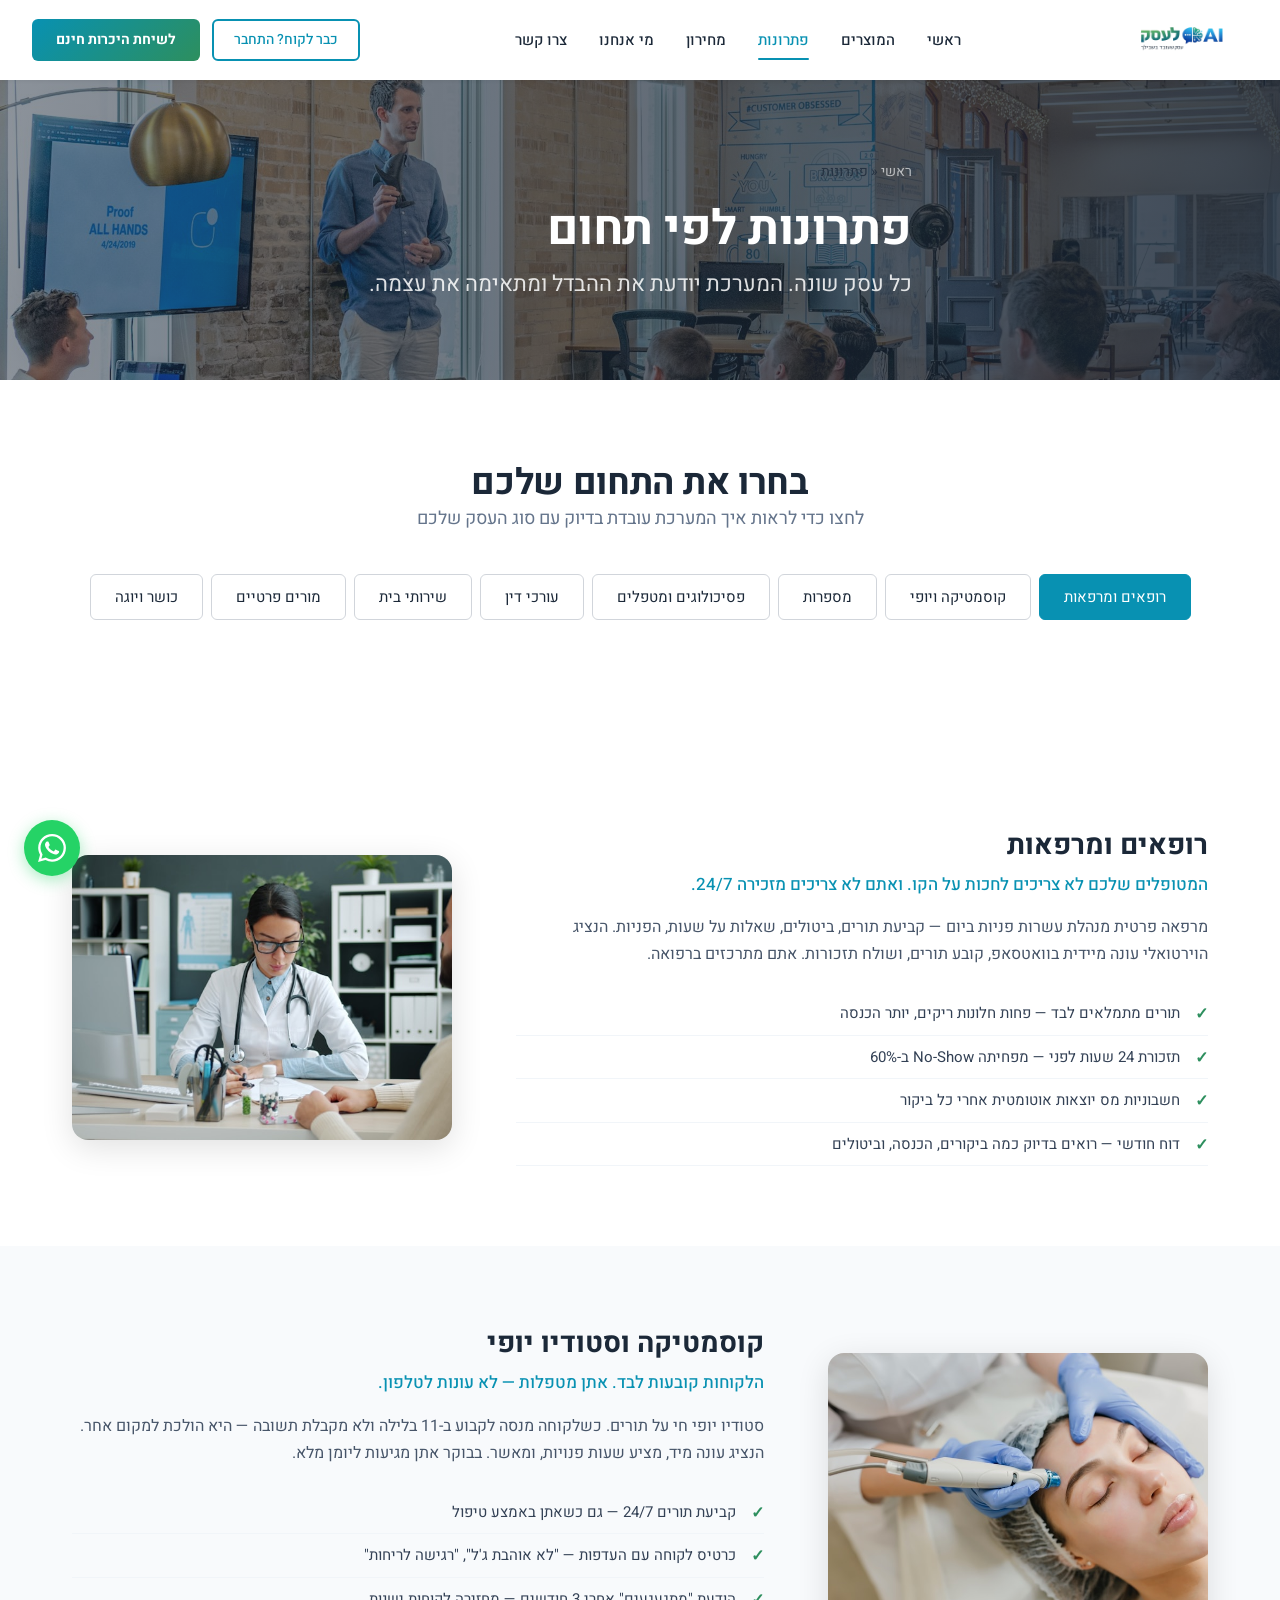
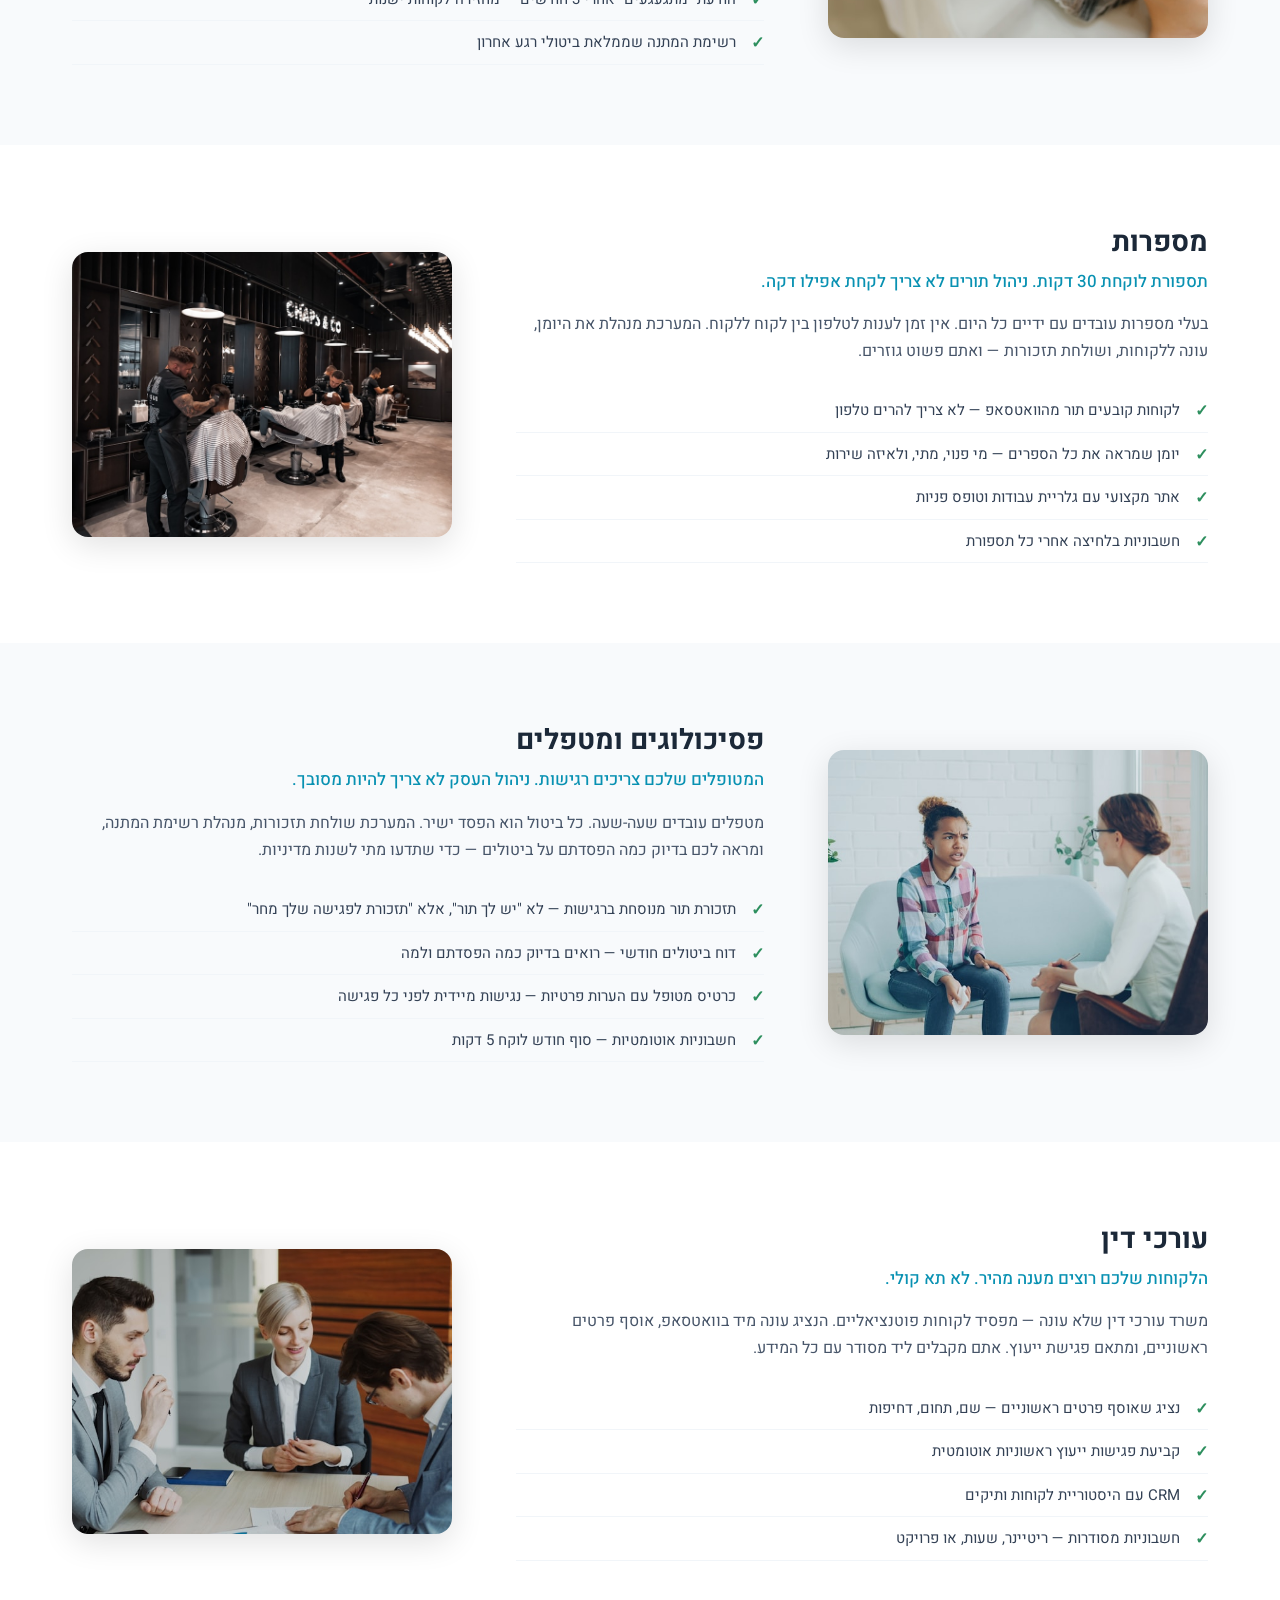
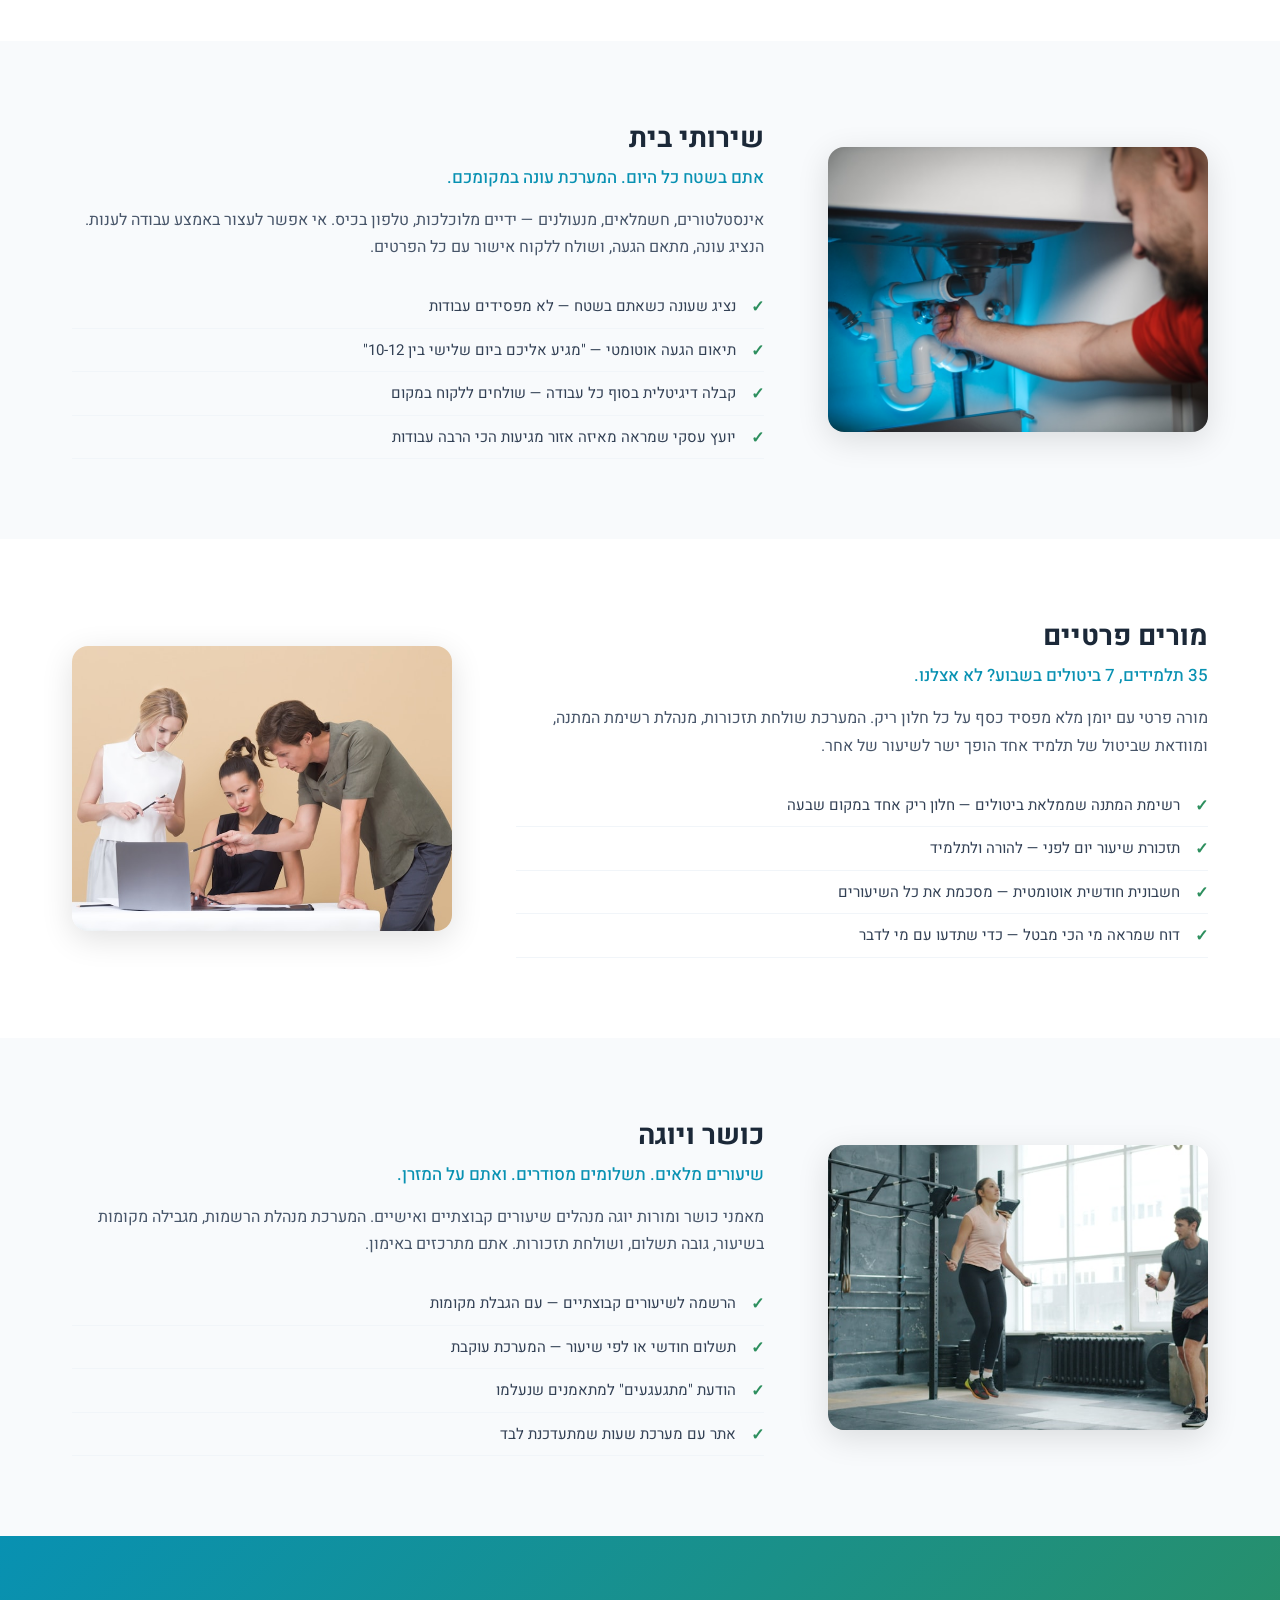
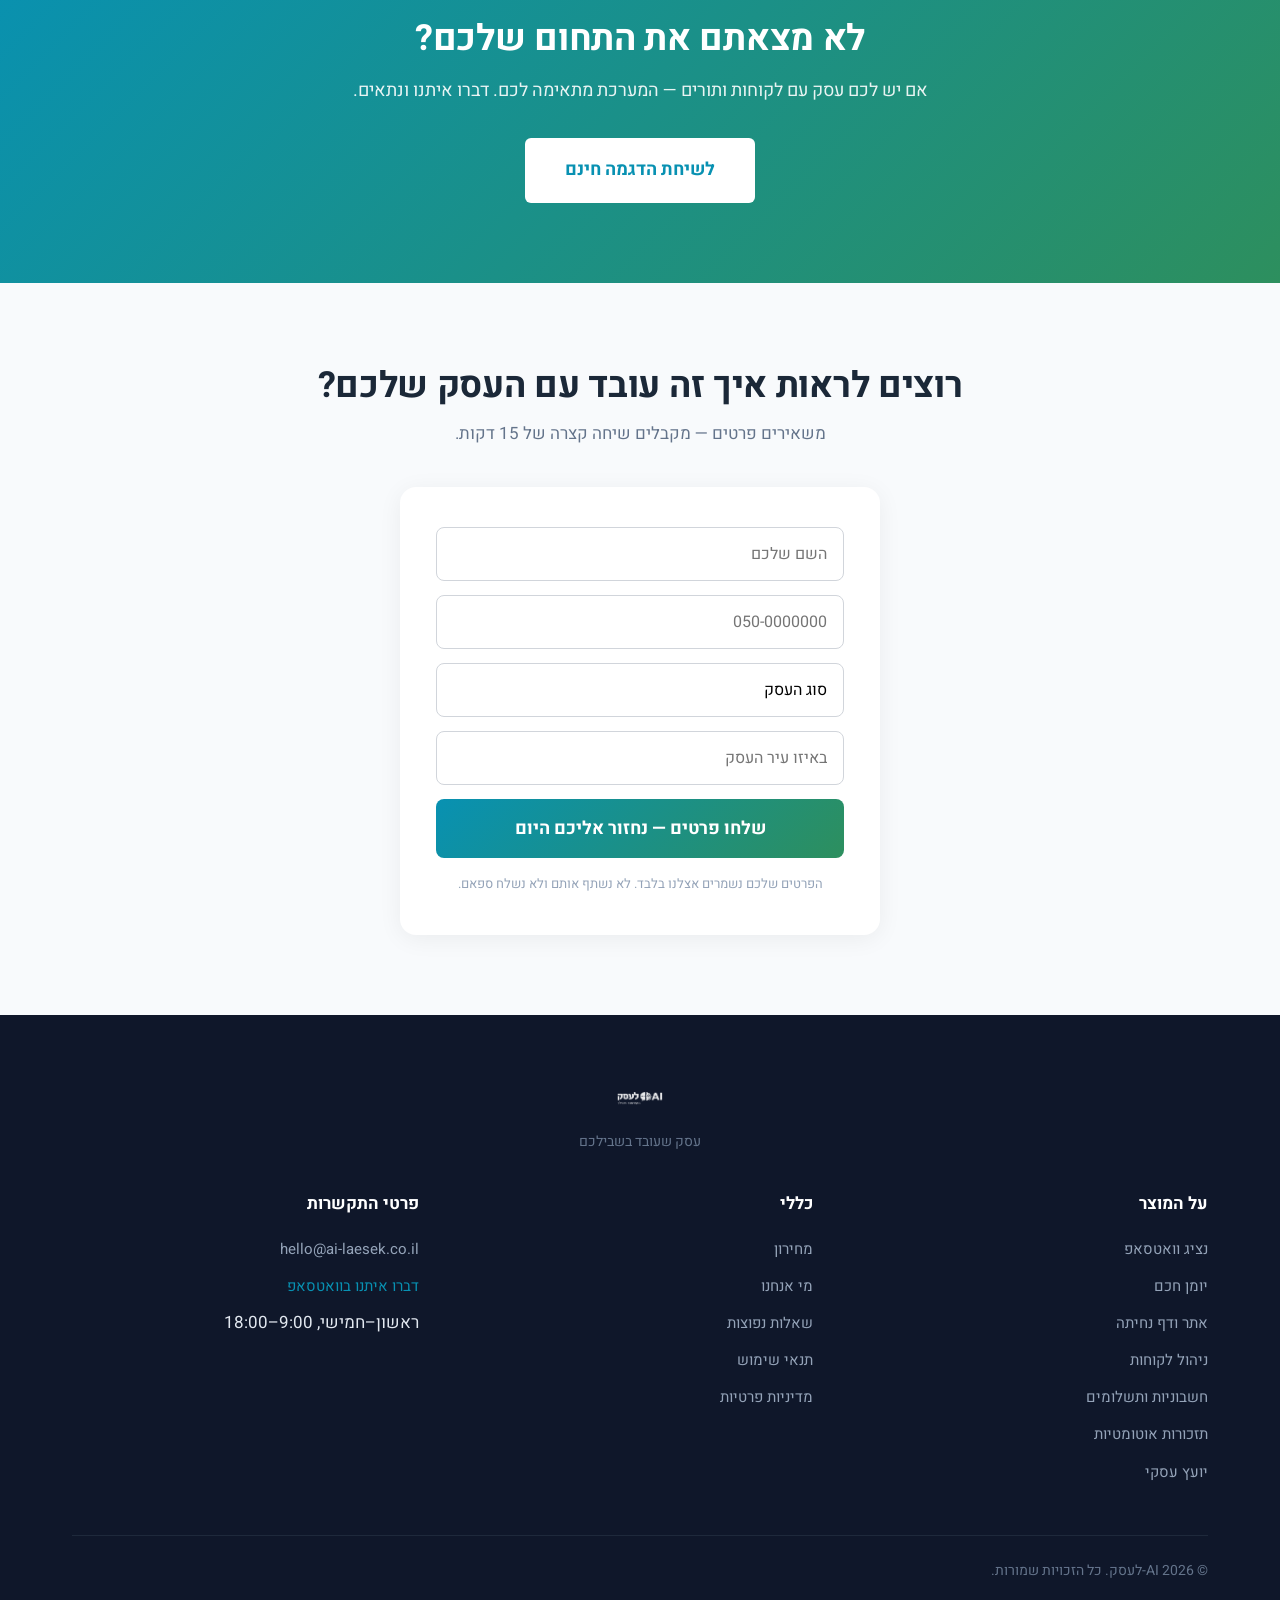
==== commit de213286: "feat: add solution photos and enlarge nav logo Replace colored mockup placeholders on solutions page" ====
--- a/solutions.html
+++ b/solutions.html
@@ -78,9 +78,7 @@
           </ul>
         </div>
         <div class="product-visual">
-          <div class="product-mockup">
-            <img src="assets/icons/icon-chat.svg" alt="" style="width:80px; height:80px; filter:brightness(0) invert(1);">
-          </div>
+          <img src="assets/images/solution-medical.jpg" alt="רופא במרפאה" class="solution-photo">
         </div>
       </div>
     </div>
@@ -102,9 +100,7 @@
           </ul>
         </div>
         <div class="product-visual">
-          <div class="product-mockup product-mockup-green">
-            <img src="assets/icons/icon-calendar.svg" alt="" style="width:80px; height:80px; filter:brightness(0) invert(1);">
-          </div>
+          <img src="assets/images/solution-beauty.jpg" alt="סטודיו יופי" class="solution-photo">
         </div>
       </div>
     </div>
@@ -126,9 +122,7 @@
           </ul>
         </div>
         <div class="product-visual">
-          <div class="product-mockup">
-            <img src="assets/icons/icon-users.svg" alt="" style="width:80px; height:80px; filter:brightness(0) invert(1);">
-          </div>
+          <img src="assets/images/solution-hair.jpg" alt="מספרה" class="solution-photo">
         </div>
       </div>
     </div>
@@ -150,9 +144,7 @@
           </ul>
         </div>
         <div class="product-visual">
-          <div class="product-mockup product-mockup-green">
-            <img src="assets/icons/icon-brain.svg" alt="" style="width:80px; height:80px; filter:brightness(0) invert(1);">
-          </div>
+          <img src="assets/images/solution-therapy.jpg" alt="פגישת טיפול" class="solution-photo">
         </div>
       </div>
     </div>
@@ -174,9 +166,7 @@
           </ul>
         </div>
         <div class="product-visual">
-          <div class="product-mockup">
-            <img src="assets/icons/icon-invoice.svg" alt="" style="width:80px; height:80px; filter:brightness(0) invert(1);">
-          </div>
+          <img src="assets/images/solution-law.jpg" alt="משרד עורכי דין" class="solution-photo">
         </div>
       </div>
     </div>
@@ -198,9 +188,7 @@
           </ul>
         </div>
         <div class="product-visual">
-          <div class="product-mockup product-mockup-green">
-            <img src="assets/icons/icon-support.svg" alt="" style="width:80px; height:80px; filter:brightness(0) invert(1);">
-          </div>
+          <img src="assets/images/solution-home.jpg" alt="שירותי בית" class="solution-photo">
         </div>
       </div>
     </div>
@@ -222,9 +210,7 @@
           </ul>
         </div>
         <div class="product-visual">
-          <div class="product-mockup">
-            <img src="assets/icons/icon-bell.svg" alt="" style="width:80px; height:80px; filter:brightness(0) invert(1);">
-          </div>
+          <img src="assets/images/solution-teaching.jpg" alt="מורה פרטי" class="solution-photo">
         </div>
       </div>
     </div>
@@ -246,9 +232,7 @@
           </ul>
         </div>
         <div class="product-visual">
-          <div class="product-mockup product-mockup-green">
-            <img src="assets/icons/icon-globe.svg" alt="" style="width:80px; height:80px; filter:brightness(0) invert(1);">
-          </div>
+          <img src="assets/images/solution-fitness.jpg" alt="אימון כושר" class="solution-photo">
         </div>
       </div>
     </div>
--- a/style.css
+++ b/style.css
@@ -163,7 +163,7 @@
 }
 
 .nav-logo {
-  height: 44px;
+  height: 88px;
   width: auto;
 }
 
@@ -1047,6 +1047,15 @@
 .product-mockup-green {
   background: linear-gradient(135deg, #2D8F5E, #16a34a);
   box-shadow: 0 12px 40px rgba(45, 143, 94, 0.25);
+}
+
+.solution-photo {
+  width: 100%;
+  max-width: 380px;
+  border-radius: 16px;
+  object-fit: cover;
+  aspect-ratio: 4/3;
+  box-shadow: 0 8px 32px rgba(0,0,0,0.12);
 }
 
 /* ===== Responsive ===== */
